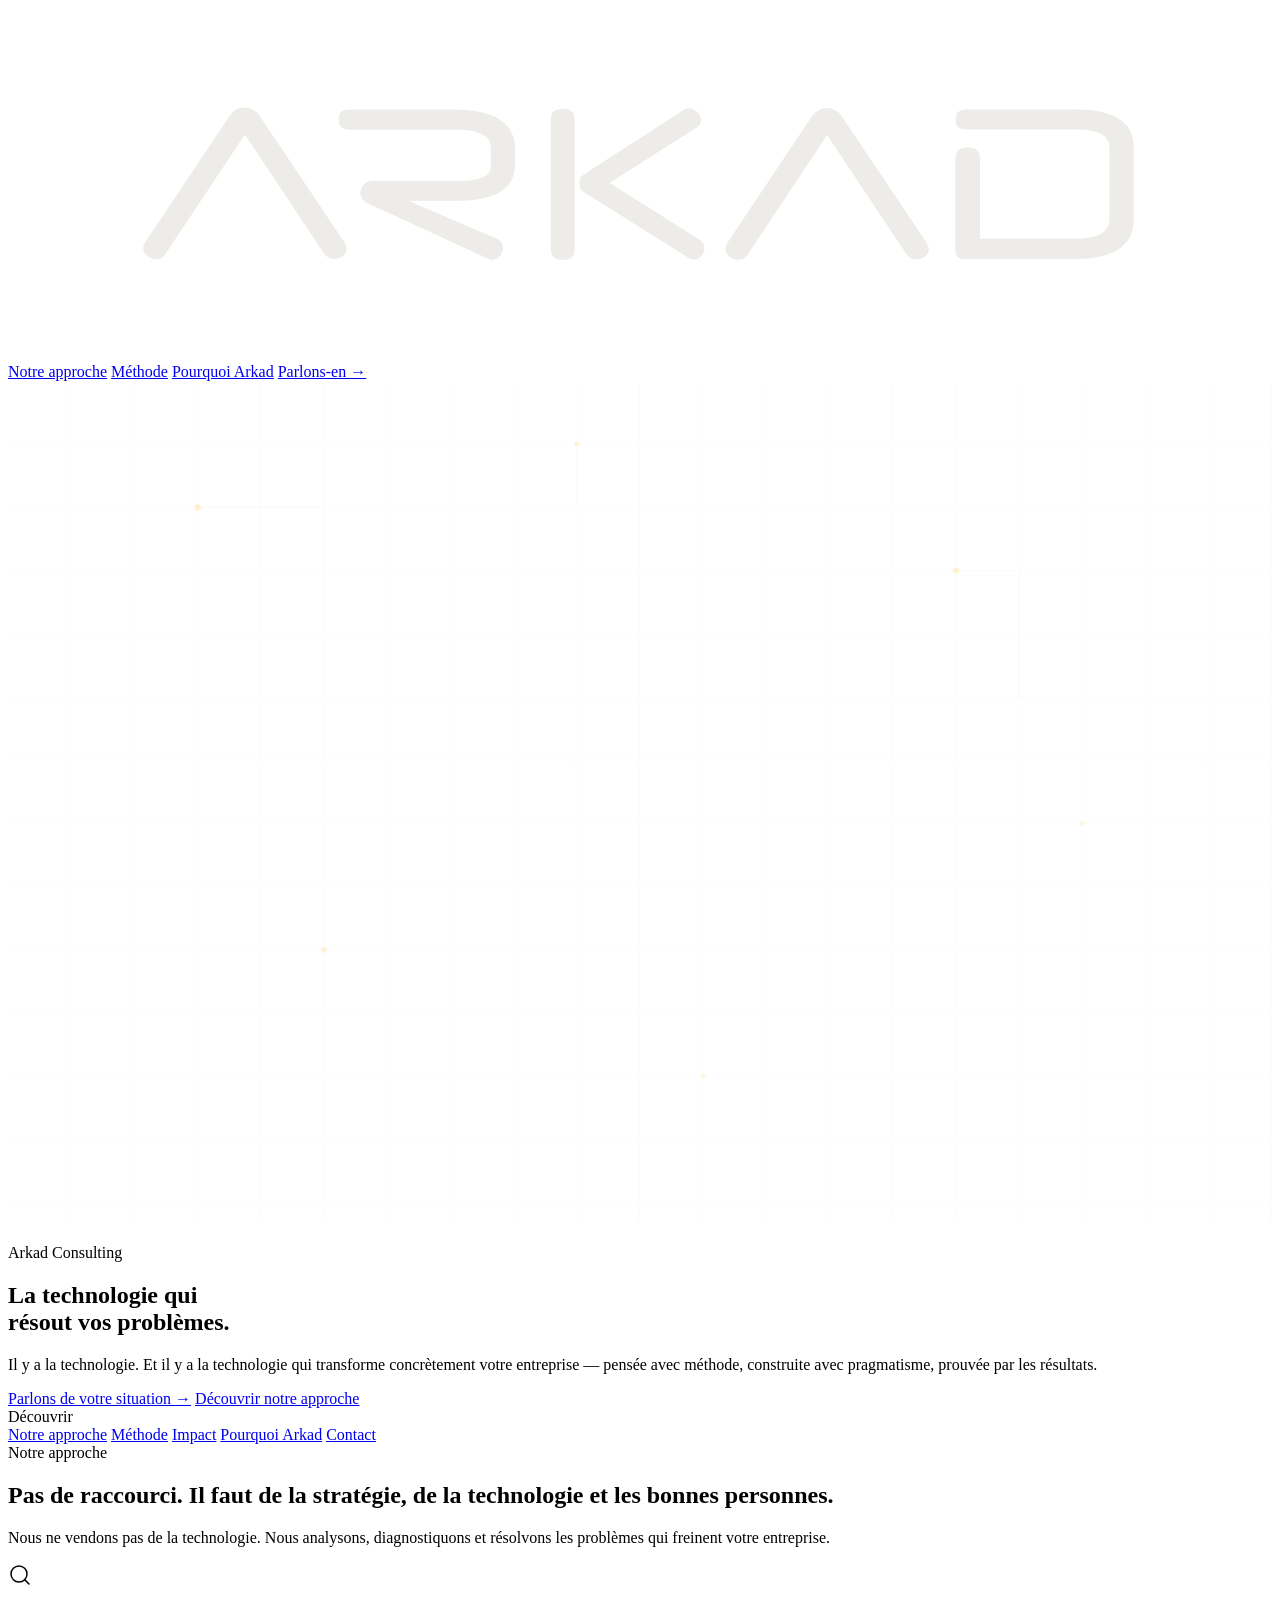
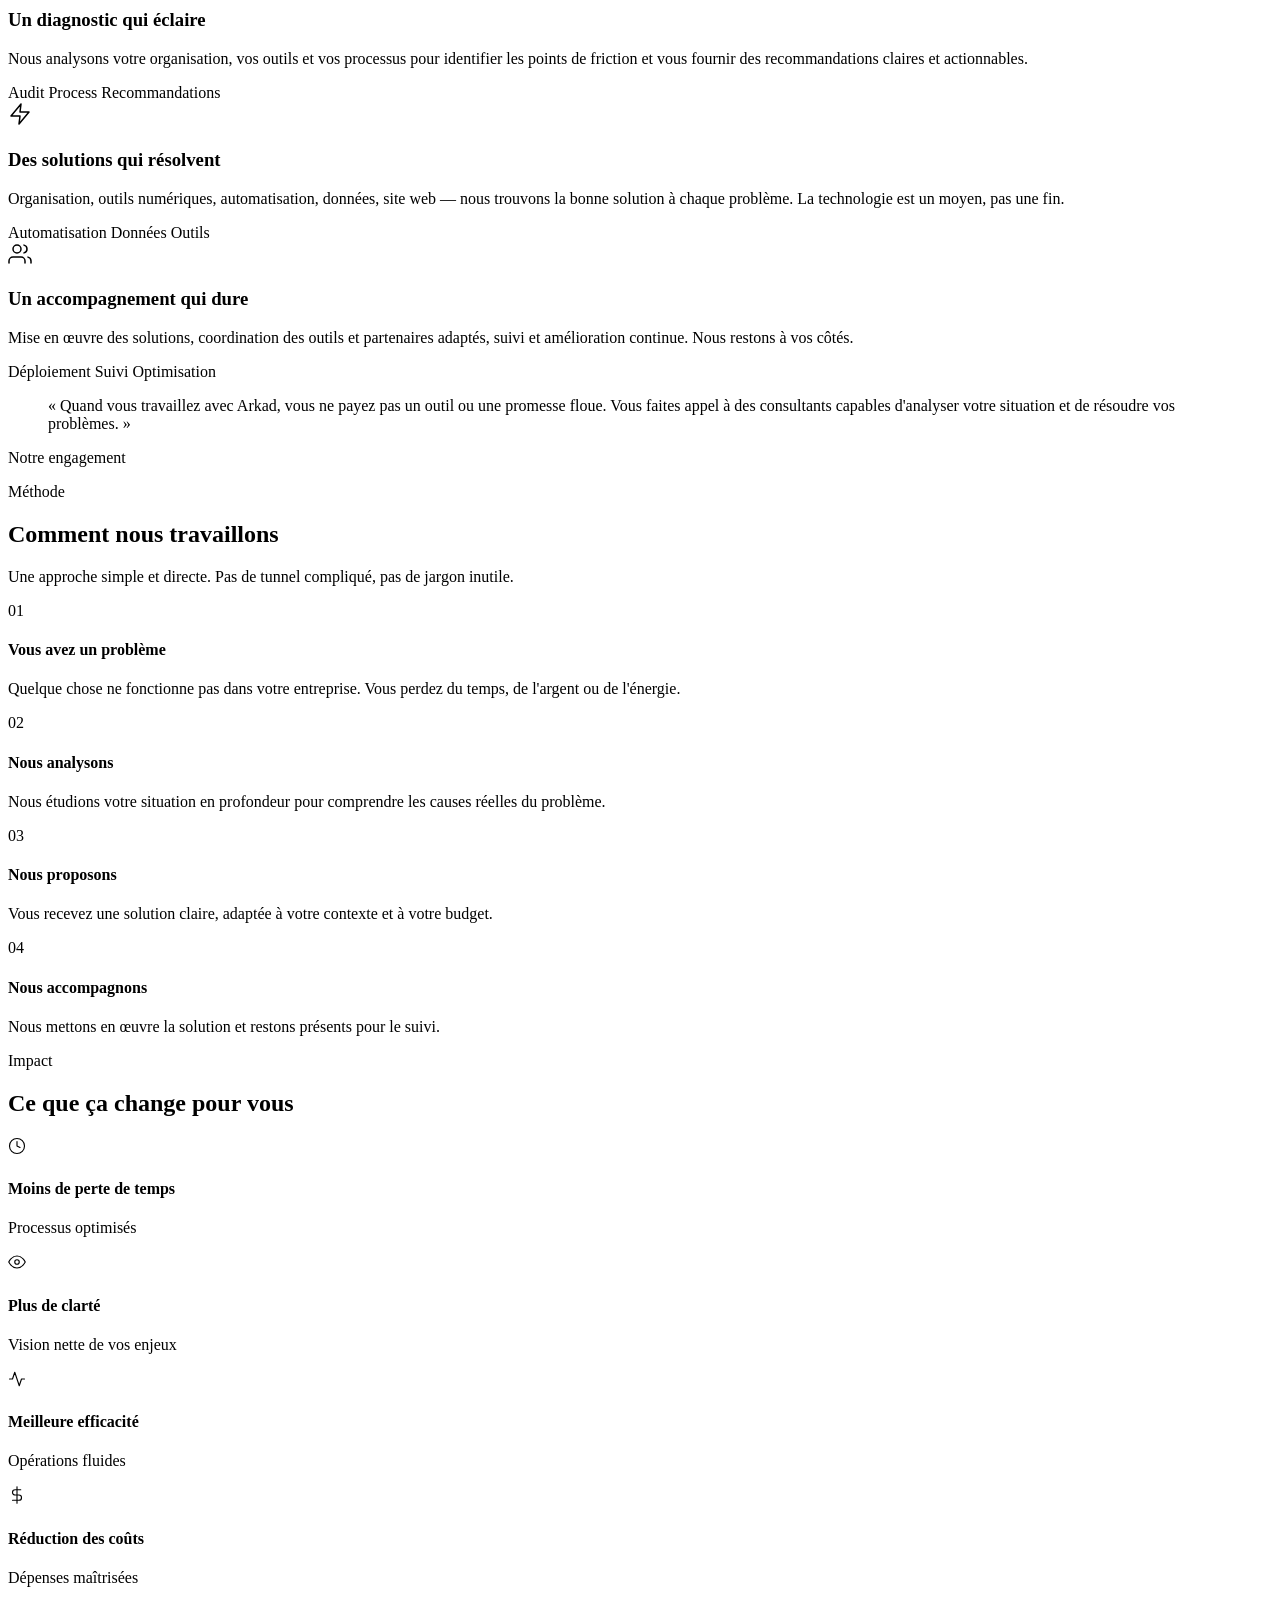
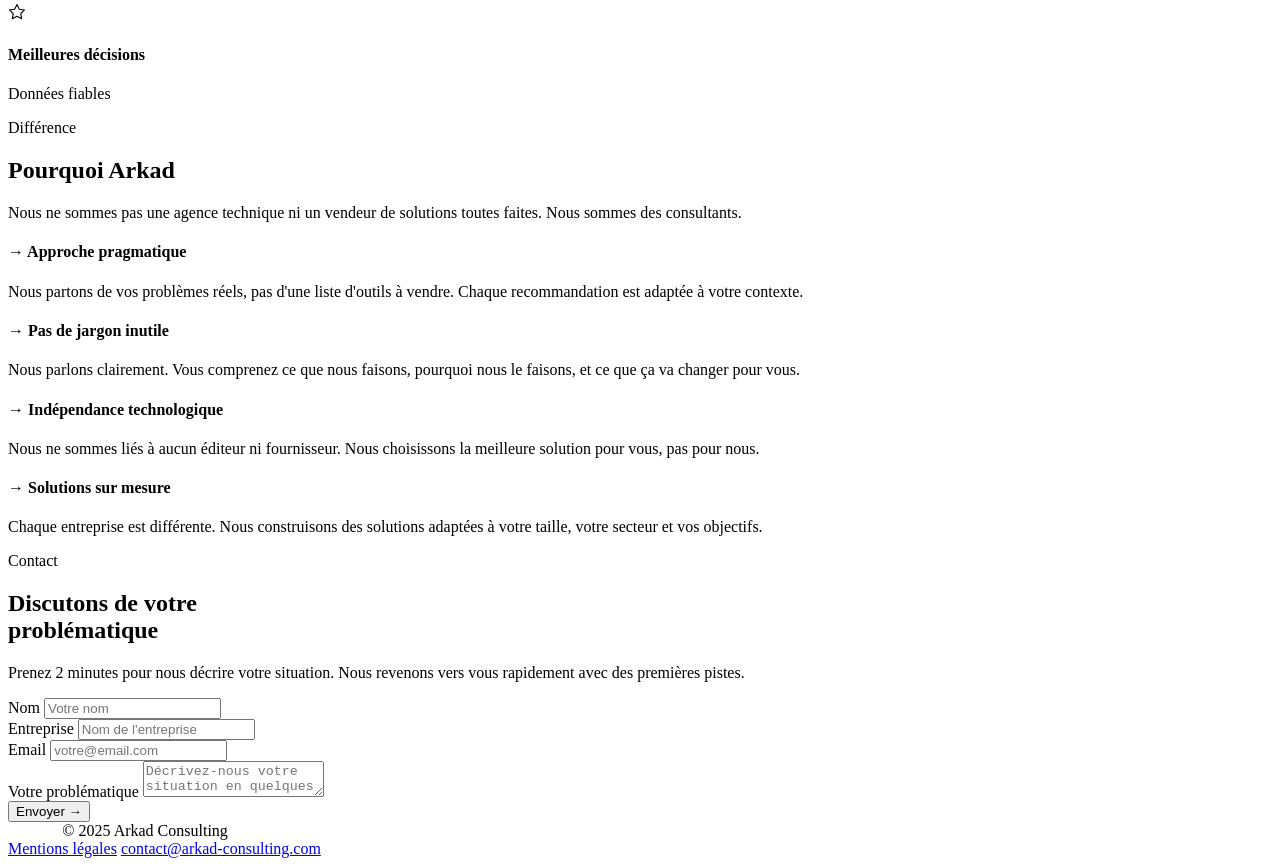
==== index.html @ 09101e09 "fix: ajouter les balises canonical sur les deux pages Co-Authored-By: Claude Opus 4.6 <noreply@anthr" ====
<!DOCTYPE html>
<html lang="fr">
<head>
  <meta charset="UTF-8">
  <meta name="viewport" content="width=device-width, initial-scale=1.0">
  <title>Arkad Consulting — Consulting Technologique</title>
  <meta name="description" content="Arkad Consulting aide les entreprises à résoudre leurs problèmes technologiques et organisationnels.">
  <link rel="canonical" href="https://arkad-consulting.com/">
  <link rel="preconnect" href="https://fonts.googleapis.com">
  <link href="https://fonts.googleapis.com/css2?family=Michroma&family=Roboto:ital,wght@0,300;0,400;0,500;0,700;1,300&display=swap" rel="stylesheet">
  <link rel="stylesheet" href="css/main.css">
</head>
<body>

<!-- ====== Nav ====== -->
<nav class="nav" aria-label="Navigation principale">
  <a href="#" class="nav__logo">
    <svg class="nav__logo-icon" viewBox="0 0 500 139" fill="none" xmlns="http://www.w3.org/2000/svg">
      <path d="M93.7,49.18l-31.92,47.97c-.38.64-.85,1.09-1.41,1.34-.55.26-1.2.38-1.92.38-1.07,0-2.07-.35-3.01-1.06-.94-.7-1.41-1.63-1.41-2.78,0-.3.04-.64.13-1.02s.28-.77.58-1.15l-.06.06,33.39-49.96c.68-1.02,1.5-1.8,2.46-2.33.96-.53,1.97-.8,3.04-.8.98,0,1.97.26,2.97.77s1.87,1.3,2.59,2.37l33.46,49.83h-.06c.6.85.89,1.62.89,2.3,0,1.11-.46,2-1.38,2.69-.92.68-1.91,1.02-2.97,1.02-.68,0-1.34-.15-1.98-.45-.64-.3-1.15-.77-1.54-1.41v.06l-31.85-47.85Z" fill="#eeece9" stroke="#eeece9" stroke-linecap="round" stroke-linejoin="round"/>
      <path d="M191.49,55.1c0-4.99-4.71-7.48-14.14-7.48h-42.47c-2.43,0-3.65-1.11-3.65-3.33,0-2.43,1.21-3.65,3.65-3.65h41.13c16.03,0,24.05,4.99,24.05,14.97v6.27c0,9.21-7.38,13.82-22.13,13.82h-22.13l37.61,16.12c.68.3,1.17.73,1.47,1.28.3.55.45,1.13.45,1.73,0,1.02-.35,1.99-1.06,2.91-.7.92-1.59,1.38-2.65,1.38-.47,0-.96-.13-1.47-.38l-48.04-22.13c-.73-.3-1.28-.77-1.66-1.41-.38-.64-.58-1.32-.58-2.05,0-1.07.4-2.05,1.22-2.94.81-.9,1.96-1.34,3.45-1.34h34.22c8.49,0,12.73-2.07,12.73-6.2v-7.55Z" fill="#eeece9" stroke="#eeece9" stroke-linecap="round" stroke-linejoin="round"/>
      <path d="M223.67,95.52c0,2.43-1.39,3.65-4.16,3.65s-4.29-1.21-4.29-3.65v-51.62c0-2.39,1.45-3.58,4.35-3.58,2.73,0,4.09,1.19,4.09,3.58v51.62ZM237.04,69.17l36.27,22.9c.6.34,1.01.79,1.25,1.34.23.55.37,1.09.42,1.6,0,.98-.36,1.89-1.09,2.72-.73.83-1.58,1.25-2.56,1.25-.68,0-1.28-.17-1.79-.51l-41.51-26.1c-1.02-.6-1.54-1.54-1.54-2.81,0-.72.11-1.36.32-1.92.21-.55.62-1,1.21-1.34l39.4-25.46c.6-.43,1.24-.64,1.92-.64.55,0,1.1.13,1.63.38s1,.59,1.41.99c.4.41.72.85.96,1.34.23.49.35.99.35,1.5,0,1.02-.57,1.88-1.73,2.56l-34.92,22.2Z" fill="#eeece9" stroke="#eeece9" stroke-linecap="round" stroke-linejoin="round"/>
      <path d="M324.03,49.4l-31.92,47.97c-.38.64-.85,1.09-1.41,1.34-.56.26-1.2.38-1.92.38-1.07,0-2.07-.35-3.01-1.06-.94-.7-1.41-1.63-1.41-2.78,0-.3.04-.64.13-1.02.08-.38.28-.77.58-1.15l-.06.06,33.39-49.96c.68-1.02,1.5-1.8,2.46-2.33.96-.53,1.97-.8,3.04-.8.98,0,1.97.26,2.97.77,1,.51,1.86,1.3,2.59,2.37l33.45,49.83h-.06c.6.85.89,1.62.89,2.3,0,1.11-.46,2-1.38,2.69-.92.68-1.91,1.02-2.97,1.02-.68,0-1.34-.15-1.98-.45-.64-.3-1.15-.77-1.54-1.41v.06l-31.86-47.85Z" fill="#eeece9" stroke="#eeece9" stroke-linecap="round" stroke-linejoin="round"/>
      <path d="M436.22,55.03c0-4.95-4.67-7.42-14.01-7.42h-43.37c-2.39,0-3.58-1.11-3.58-3.33,0-2.43,1.19-3.65,3.58-3.65h43.56c14.92,0,22.39,4.8,22.39,14.39v28.46c0,10.19-7.53,15.29-22.58,15.29h-44.13c-1.88,0-2.81-.98-2.81-2.94v-36.14c0-2.64,1.45-3.97,4.35-3.97s4.41,1.32,4.41,3.97v32.11h37.99c9.47,0,14.2-2.77,14.2-8.32v-28.46Z" fill="#eeece9" stroke="#eeece9" stroke-linecap="round" stroke-linejoin="round"/>
    </svg>
  </a>
  <div class="nav__links">
    <a href="#approche" class="nav__link">Notre approche</a>
    <a href="#methode" class="nav__link">Méthode</a>
    <a href="#pourquoi" class="nav__link">Pourquoi Arkad</a>
    <a href="#contact" class="btn btn--primary">Parlons-en <span class="btn__arrow">→</span></a>
  </div>
</nav>

<main>

  <!-- ====== Hero ====== -->
  <section class="hero">
    <div class="hero__grid">
      <svg viewBox="0 0 1200 800" fill="none" xmlns="http://www.w3.org/2000/svg">
        <defs><pattern id="grid" width="60" height="60" patternUnits="userSpaceOnUse"><path d="M60 0V60H0" stroke="#eeece9" stroke-width=".3"/></pattern></defs>
        <rect width="1200" height="800" fill="url(#grid)"/>
        <circle cx="180" cy="120" r="3" fill="#ffce5c" opacity=".3"/>
        <circle cx="540" cy="60" r="2.5" fill="#ffce5c" opacity=".2"/>
        <circle cx="900" cy="180" r="3" fill="#ffce5c" opacity=".25"/>
        <circle cx="1020" cy="420" r="2.5" fill="#ffce5c" opacity=".15"/>
        <circle cx="300" cy="540" r="3" fill="#ffce5c" opacity=".2"/>
        <circle cx="660" cy="660" r="2.5" fill="#ffce5c" opacity=".15"/>
        <path d="M180 120H300V180" stroke="#ffce5c" stroke-width=".5" opacity=".15"/>
        <path d="M540 60V120H660" stroke="#ffce5c" stroke-width=".5" opacity=".1"/>
        <path d="M900 180H960V300" stroke="#ffce5c" stroke-width=".5" opacity=".12"/>
      </svg>
    </div>

    <div class="hero__inner">
      <p class="hero__eyebrow">Arkad Consulting</p>
      <h1 class="hero__title">La technologie qui<br><span class="hero__title-accent">résout vos problèmes.</span></h1>
      <p class="hero__subtitle">
        Il y a la technologie. Et il y a la technologie qui transforme concrètement votre entreprise — pensée avec méthode, construite avec pragmatisme, prouvée par les résultats.
      </p>
      <div class="hero__actions">
        <a href="#contact" class="btn btn--primary">Parlons de votre situation <span class="btn__arrow">→</span></a>
        <a href="#approche" class="btn btn--ghost">Découvrir notre approche</a>
      </div>
    </div>

    <div class="hero__scroll">
      <span class="hero__scroll-text">Découvrir</span>
      <div class="hero__scroll-line"></div>
    </div>
  </section>

  <!-- ====== Page Nav ====== -->
  <nav class="page-nav" aria-label="Navigation de page">
    <div class="page-nav__inner">
      <a href="#approche" class="page-nav__link page-nav__link--active">Notre approche</a>
      <a href="#methode" class="page-nav__link">Méthode</a>
      <a href="#impact" class="page-nav__link">Impact</a>
      <a href="#pourquoi" class="page-nav__link">Pourquoi Arkad</a>
      <a href="#contact" class="page-nav__link">Contact</a>
    </div>
  </nav>

  <!-- ====== Approach ====== -->
  <section class="section" id="approche">
    <div class="container">
      <div class="section__eyebrow reveal">Notre approche</div>
      <h2 class="section__title reveal">Pas de raccourci. Il faut de la stratégie, de la technologie et les bonnes personnes.</h2>
      <p class="section__desc reveal">
        Nous ne vendons pas de la technologie. Nous analysons, diagnostiquons et résolvons les problèmes qui freinent votre entreprise.
      </p>
      <div class="approach__grid reveal">
        <article class="approach__card">
          <div class="approach__icon">
            <svg width="24" height="24" viewBox="0 0 24 24" fill="none" stroke="currentColor" stroke-width="1.5" stroke-linecap="round" stroke-linejoin="round"><circle cx="11" cy="11" r="8"/><path d="M21 21l-4.35-4.35"/></svg>
          </div>
          <h3>Un diagnostic qui éclaire</h3>
          <p>Nous analysons votre organisation, vos outils et vos processus pour identifier les points de friction et vous fournir des recommandations claires et actionnables.</p>
          <div class="approach__tags">
            <span class="approach__tag">Audit</span>
            <span class="approach__tag">Process</span>
            <span class="approach__tag">Recommandations</span>
          </div>
        </article>
        <article class="approach__card">
          <div class="approach__icon">
            <svg width="24" height="24" viewBox="0 0 24 24" fill="none" stroke="currentColor" stroke-width="1.5" stroke-linecap="round" stroke-linejoin="round"><polygon points="13 2 3 14 12 14 11 22 21 10 12 10 13 2"/></svg>
          </div>
          <h3>Des solutions qui résolvent</h3>
          <p>Organisation, outils numériques, automatisation, données, site web — nous trouvons la bonne solution à chaque problème. La technologie est un moyen, pas une fin.</p>
          <div class="approach__tags">
            <span class="approach__tag">Automatisation</span>
            <span class="approach__tag">Données</span>
            <span class="approach__tag">Outils</span>
          </div>
        </article>
        <article class="approach__card">
          <div class="approach__icon">
            <svg width="24" height="24" viewBox="0 0 24 24" fill="none" stroke="currentColor" stroke-width="1.5" stroke-linecap="round" stroke-linejoin="round"><path d="M17 21v-2a4 4 0 0 0-4-4H5a4 4 0 0 0-4 4v2"/><circle cx="9" cy="7" r="4"/><path d="M23 21v-2a4 4 0 0 0-3-3.87"/><path d="M16 3.13a4 4 0 0 1 0 7.75"/></svg>
          </div>
          <h3>Un accompagnement qui dure</h3>
          <p>Mise en œuvre des solutions, coordination des outils et partenaires adaptés, suivi et amélioration continue. Nous restons à vos côtés.</p>
          <div class="approach__tags">
            <span class="approach__tag">Déploiement</span>
            <span class="approach__tag">Suivi</span>
            <span class="approach__tag">Optimisation</span>
          </div>
        </article>
      </div>
    </div>
  </section>

  <!-- ====== Quote ====== -->
  <section class="quote">
    <blockquote class="reveal">
      « Quand vous travaillez avec Arkad, vous ne payez pas un outil ou une promesse floue. Vous faites appel à des consultants capables d'analyser votre situation et de résoudre vos problèmes. »
    </blockquote>
    <div class="quote__dash"></div>
    <p class="quote__attr reveal">Notre engagement</p>
  </section>

  <!-- ====== Process ====== -->
  <section class="section process" id="methode">
    <div class="container">
      <div class="section__eyebrow reveal">Méthode</div>
      <h2 class="section__title reveal">Comment nous travaillons</h2>
      <p class="section__desc reveal">
        Une approche simple et directe. Pas de tunnel compliqué, pas de jargon inutile.
      </p>
      <div class="process__grid reveal">
        <div class="process__step">
          <div class="process__num">01</div>
          <h4>Vous avez un problème</h4>
          <p>Quelque chose ne fonctionne pas dans votre entreprise. Vous perdez du temps, de l'argent ou de l'énergie.</p>
        </div>
        <div class="process__step">
          <div class="process__num">02</div>
          <h4>Nous analysons</h4>
          <p>Nous étudions votre situation en profondeur pour comprendre les causes réelles du problème.</p>
        </div>
        <div class="process__step">
          <div class="process__num">03</div>
          <h4>Nous proposons</h4>
          <p>Vous recevez une solution claire, adaptée à votre contexte et à votre budget.</p>
        </div>
        <div class="process__step">
          <div class="process__num">04</div>
          <h4>Nous accompagnons</h4>
          <p>Nous mettons en œuvre la solution et restons présents pour le suivi.</p>
        </div>
      </div>
    </div>
  </section>

  <!-- ====== Impact ====== -->
  <section class="impact" id="impact">
    <div class="container">
      <div class="impact__header">
        <div class="section__eyebrow reveal">Impact</div>
        <h2 class="section__title reveal">Ce que ça change pour vous</h2>
      </div>
      <div class="impact__grid reveal">
        <div class="impact__item">
          <div class="impact__icon">
            <svg width="18" height="18" viewBox="0 0 24 24" fill="none" stroke="currentColor" stroke-width="1.5" stroke-linecap="round" stroke-linejoin="round"><circle cx="12" cy="12" r="10"/><polyline points="12 6 12 12 16 14"/></svg>
          </div>
          <h4>Moins de perte de temps</h4>
          <p>Processus optimisés</p>
        </div>
        <div class="impact__item">
          <div class="impact__icon">
            <svg width="18" height="18" viewBox="0 0 24 24" fill="none" stroke="currentColor" stroke-width="1.5" stroke-linecap="round" stroke-linejoin="round"><path d="M1 12s4-8 11-8 11 8 11 8-4 8-11 8-11-8-11-8z"/><circle cx="12" cy="12" r="3"/></svg>
          </div>
          <h4>Plus de clarté</h4>
          <p>Vision nette de vos enjeux</p>
        </div>
        <div class="impact__item">
          <div class="impact__icon">
            <svg width="18" height="18" viewBox="0 0 24 24" fill="none" stroke="currentColor" stroke-width="1.5" stroke-linecap="round" stroke-linejoin="round"><polyline points="22 12 18 12 15 21 9 3 6 12 2 12"/></svg>
          </div>
          <h4>Meilleure efficacité</h4>
          <p>Opérations fluides</p>
        </div>
        <div class="impact__item">
          <div class="impact__icon">
            <svg width="18" height="18" viewBox="0 0 24 24" fill="none" stroke="currentColor" stroke-width="1.5" stroke-linecap="round" stroke-linejoin="round"><line x1="12" y1="1" x2="12" y2="23"/><path d="M17 5H9.5a3.5 3.5 0 0 0 0 7h5a3.5 3.5 0 0 1 0 7H6"/></svg>
          </div>
          <h4>Réduction des coûts</h4>
          <p>Dépenses maîtrisées</p>
        </div>
        <div class="impact__item">
          <div class="impact__icon">
            <svg width="18" height="18" viewBox="0 0 24 24" fill="none" stroke="currentColor" stroke-width="1.5" stroke-linecap="round" stroke-linejoin="round"><polygon points="12 2 15.09 8.26 22 9.27 17 14.14 18.18 21.02 12 17.77 5.82 21.02 7 14.14 2 9.27 8.91 8.26 12 2"/></svg>
          </div>
          <h4>Meilleures décisions</h4>
          <p>Données fiables</p>
        </div>
      </div>
    </div>
  </section>

  <!-- ====== Why Arkad ====== -->
  <section class="section" id="pourquoi">
    <div class="container">
      <div class="section__eyebrow reveal">Différence</div>
      <h2 class="section__title reveal">Pourquoi Arkad</h2>
      <p class="section__desc reveal">
        Nous ne sommes pas une agence technique ni un vendeur de solutions toutes faites. Nous sommes des consultants.
      </p>
      <div class="why__grid reveal">
        <div class="why__item">
          <h4><span class="why__arrow">→</span> Approche pragmatique</h4>
          <p>Nous partons de vos problèmes réels, pas d'une liste d'outils à vendre. Chaque recommandation est adaptée à votre contexte.</p>
        </div>
        <div class="why__item">
          <h4><span class="why__arrow">→</span> Pas de jargon inutile</h4>
          <p>Nous parlons clairement. Vous comprenez ce que nous faisons, pourquoi nous le faisons, et ce que ça va changer pour vous.</p>
        </div>
        <div class="why__item">
          <h4><span class="why__arrow">→</span> Indépendance technologique</h4>
          <p>Nous ne sommes liés à aucun éditeur ni fournisseur. Nous choisissons la meilleure solution pour vous, pas pour nous.</p>
        </div>
        <div class="why__item">
          <h4><span class="why__arrow">→</span> Solutions sur mesure</h4>
          <p>Chaque entreprise est différente. Nous construisons des solutions adaptées à votre taille, votre secteur et vos objectifs.</p>
        </div>
      </div>
    </div>
  </section>

  <!-- ====== CTA / Contact ====== -->
  <section class="cta" id="contact">
    <div class="container">
      <div class="section__eyebrow reveal">Contact</div>
      <h2 class="section__title reveal">Discutons de votre<br>problématique</h2>
      <p class="section__desc reveal">
        Prenez 2 minutes pour nous décrire votre situation. Nous revenons vers vous rapidement avec des premières pistes.
      </p>
      <form class="form reveal">
        <div class="form__row">
          <div class="form__group">
            <label class="form__label" for="name">Nom</label>
            <input class="form__input" type="text" id="name" placeholder="Votre nom" required>
          </div>
          <div class="form__group">
            <label class="form__label" for="company">Entreprise</label>
            <input class="form__input" type="text" id="company" placeholder="Nom de l'entreprise">
          </div>
        </div>
        <div class="form__group">
          <label class="form__label" for="email">Email</label>
          <input class="form__input" type="email" id="email" placeholder="votre@email.com" required>
        </div>
        <div class="form__group">
          <label class="form__label" for="message">Votre problématique</label>
          <textarea class="form__textarea" id="message" placeholder="Décrivez-nous votre situation en quelques lignes..."></textarea>
        </div>
        <div class="form__submit">
          <button type="submit" class="btn btn--primary">Envoyer <span class="btn__arrow">→</span></button>
        </div>
      </form>
    </div>
  </section>

</main>

<!-- ====== Footer ====== -->
<footer class="footer">
  <div class="footer__inner">
    <div class="footer__brand">
      <svg height="14" viewBox="0 0 500 139" fill="none" xmlns="http://www.w3.org/2000/svg">
        <path d="M93.7,49.18l-31.92,47.97c-.38.64-.85,1.09-1.41,1.34-.55.26-1.2.38-1.92.38-1.07,0-2.07-.35-3.01-1.06-.94-.7-1.41-1.63-1.41-2.78,0-.3.04-.64.13-1.02s.28-.77.58-1.15l-.06.06,33.39-49.96c.68-1.02,1.5-1.8,2.46-2.33.96-.53,1.97-.8,3.04-.8.98,0,1.97.26,2.97.77s1.87,1.3,2.59,2.37l33.46,49.83h-.06c.6.85.89,1.62.89,2.3,0,1.11-.46,2-1.38,2.69-.92.68-1.91,1.02-2.97,1.02-.68,0-1.34-.15-1.98-.45-.64-.3-1.15-.77-1.54-1.41v.06l-31.85-47.85Z" fill="rgba(238,236,233,0.2)" stroke="none"/><path d="M191.49,55.1c0-4.99-4.71-7.48-14.14-7.48h-42.47c-2.43,0-3.65-1.11-3.65-3.33,0-2.43,1.21-3.65,3.65-3.65h41.13c16.03,0,24.05,4.99,24.05,14.97v6.27c0,9.21-7.38,13.82-22.13,13.82h-22.13l37.61,16.12c.68.3,1.17.73,1.47,1.28.3.55.45,1.13.45,1.73,0,1.02-.35,1.99-1.06,2.91-.7.92-1.59,1.38-2.65,1.38-.47,0-.96-.13-1.47-.38l-48.04-22.13c-.73-.3-1.28-.77-1.66-1.41-.38-.64-.58-1.32-.58-2.05,0-1.07.4-2.05,1.22-2.94.81-.9,1.96-1.34,3.45-1.34h34.22c8.49,0,12.73-2.07,12.73-6.2v-7.55Z" fill="rgba(238,236,233,0.2)" stroke="none"/><path d="M223.67,95.52c0,2.43-1.39,3.65-4.16,3.65s-4.29-1.21-4.29-3.65v-51.62c0-2.39,1.45-3.58,4.35-3.58,2.73,0,4.09,1.19,4.09,3.58v51.62ZM237.04,69.17l36.27,22.9c.6.34,1.01.79,1.25,1.34.23.55.37,1.09.42,1.6,0,.98-.36,1.89-1.09,2.72-.73.83-1.58,1.25-2.56,1.25-.68,0-1.28-.17-1.79-.51l-41.51-26.1c-1.02-.6-1.54-1.54-1.54-2.81,0-.72.11-1.36.32-1.92.21-.55.62-1,1.21-1.34l39.4-25.46c.6-.43,1.24-.64,1.92-.64.55,0,1.1.13,1.63.38s1,.59,1.41.99c.4.41.72.85.96,1.34.23.49.35.99.35,1.5,0,1.02-.57,1.88-1.73,2.56l-34.92,22.2Z" fill="rgba(238,236,233,0.2)" stroke="none"/><path d="M324.03,49.4l-31.92,47.97c-.38.64-.85,1.09-1.41,1.34-.56.26-1.2.38-1.92.38-1.07,0-2.07-.35-3.01-1.06-.94-.7-1.41-1.63-1.41-2.78,0-.3.04-.64.13-1.02.08-.38.28-.77.58-1.15l-.06.06,33.39-49.96c.68-1.02,1.5-1.8,2.46-2.33.96-.53,1.97-.8,3.04-.8.98,0,1.97.26,2.97.77,1,.51,1.86,1.3,2.59,2.37l33.45,49.83h-.06c.6.85.89,1.62.89,2.3,0,1.11-.46,2-1.38,2.69-.92.68-1.91,1.02-2.97,1.02-.68,0-1.34-.15-1.98-.45-.64-.3-1.15-.77-1.54-1.41v.06l-31.86-47.85Z" fill="rgba(238,236,233,0.2)" stroke="none"/><path d="M436.22,55.03c0-4.95-4.67-7.42-14.01-7.42h-43.37c-2.39,0-3.58-1.11-3.58-3.33,0-2.43,1.19-3.65,3.58-3.65h43.56c14.92,0,22.39,4.8,22.39,14.39v28.46c0,10.19-7.53,15.29-22.58,15.29h-44.13c-1.88,0-2.81-.98-2.81-2.94v-36.14c0-2.64,1.45-3.97,4.35-3.97s4.41,1.32,4.41,3.97v32.11h37.99c9.47,0,14.2-2.77,14.2-8.32v-28.46Z" fill="rgba(238,236,233,0.2)" stroke="none"/>
      </svg>
      <span>© 2025 Arkad Consulting</span>
    </div>
    <div class="footer__links">
      <a href="mentions-legales.html" class="footer__link">Mentions légales</a>
      <a href="mailto:contact@arkad-consulting.com" class="footer__link">contact@arkad-consulting.com</a>
    </div>
  </div>
</footer>

<script src="js/main.js"></script>

</body>
</html>
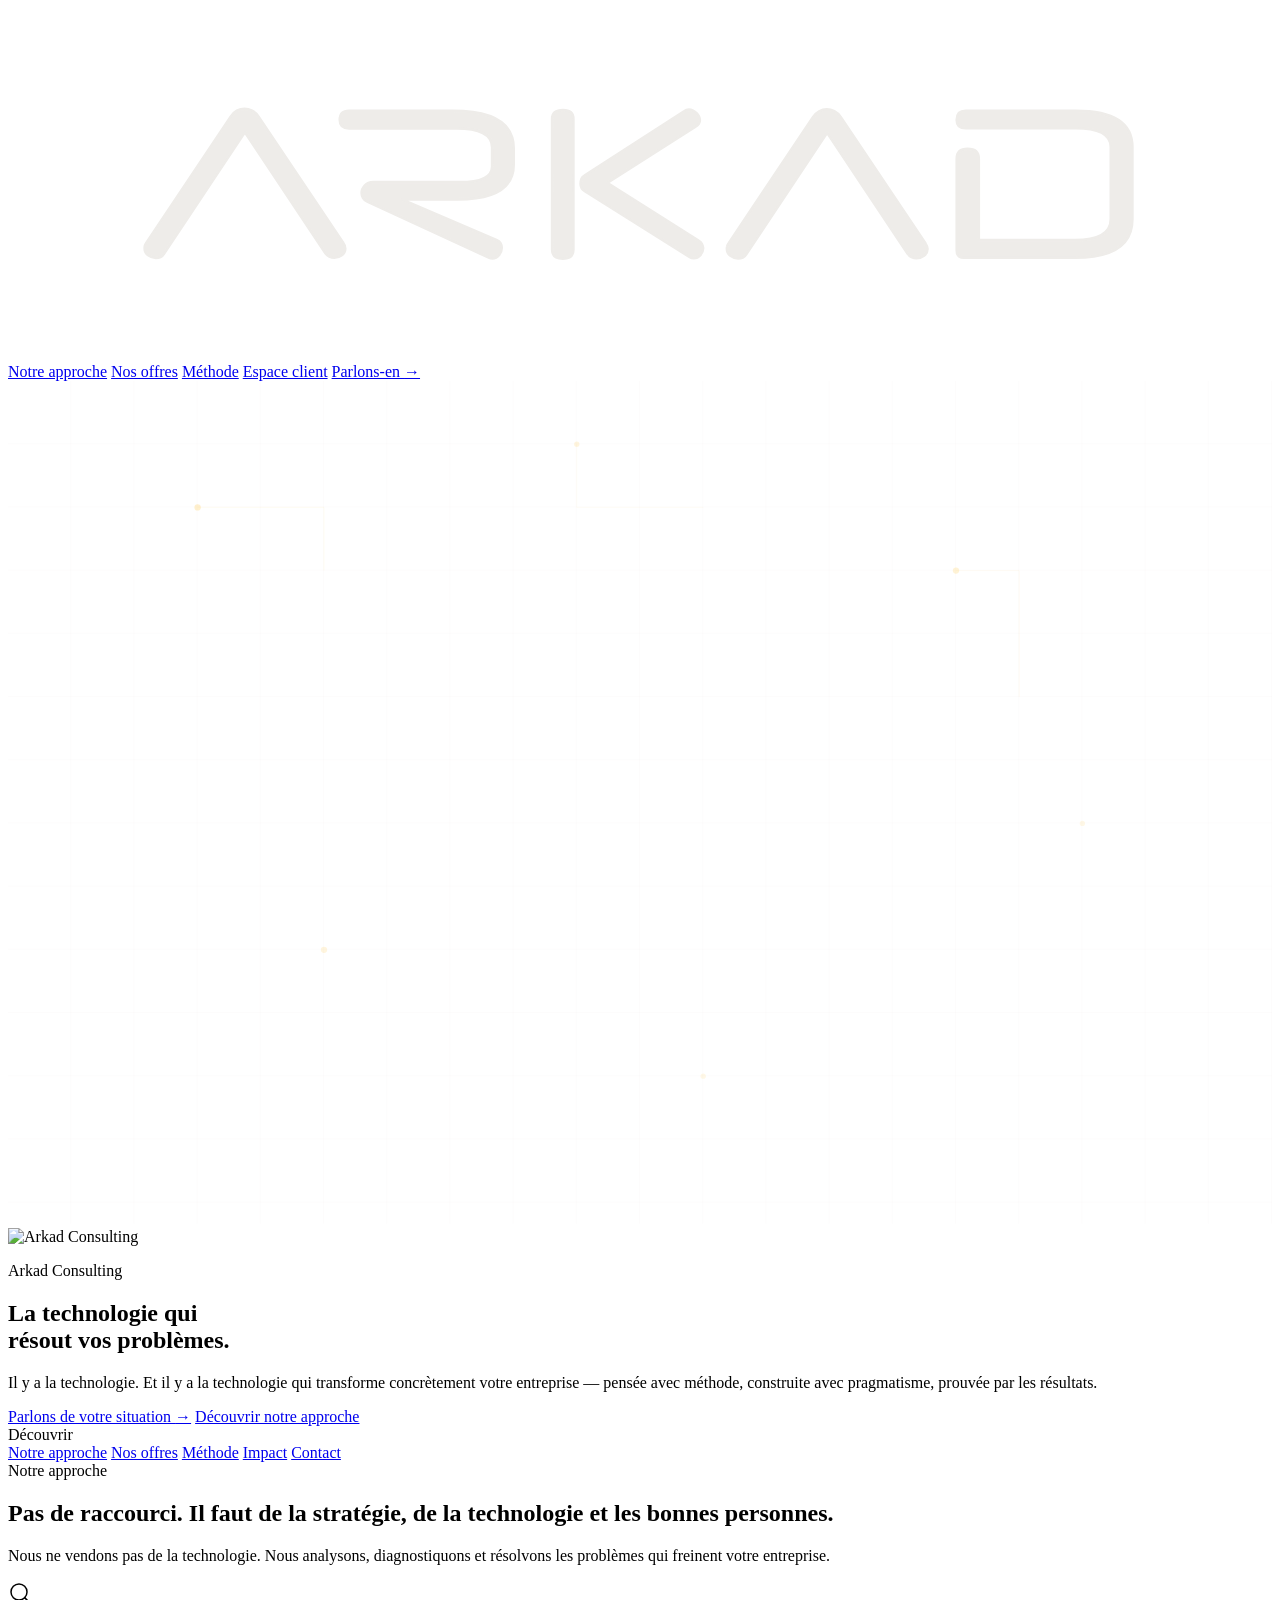
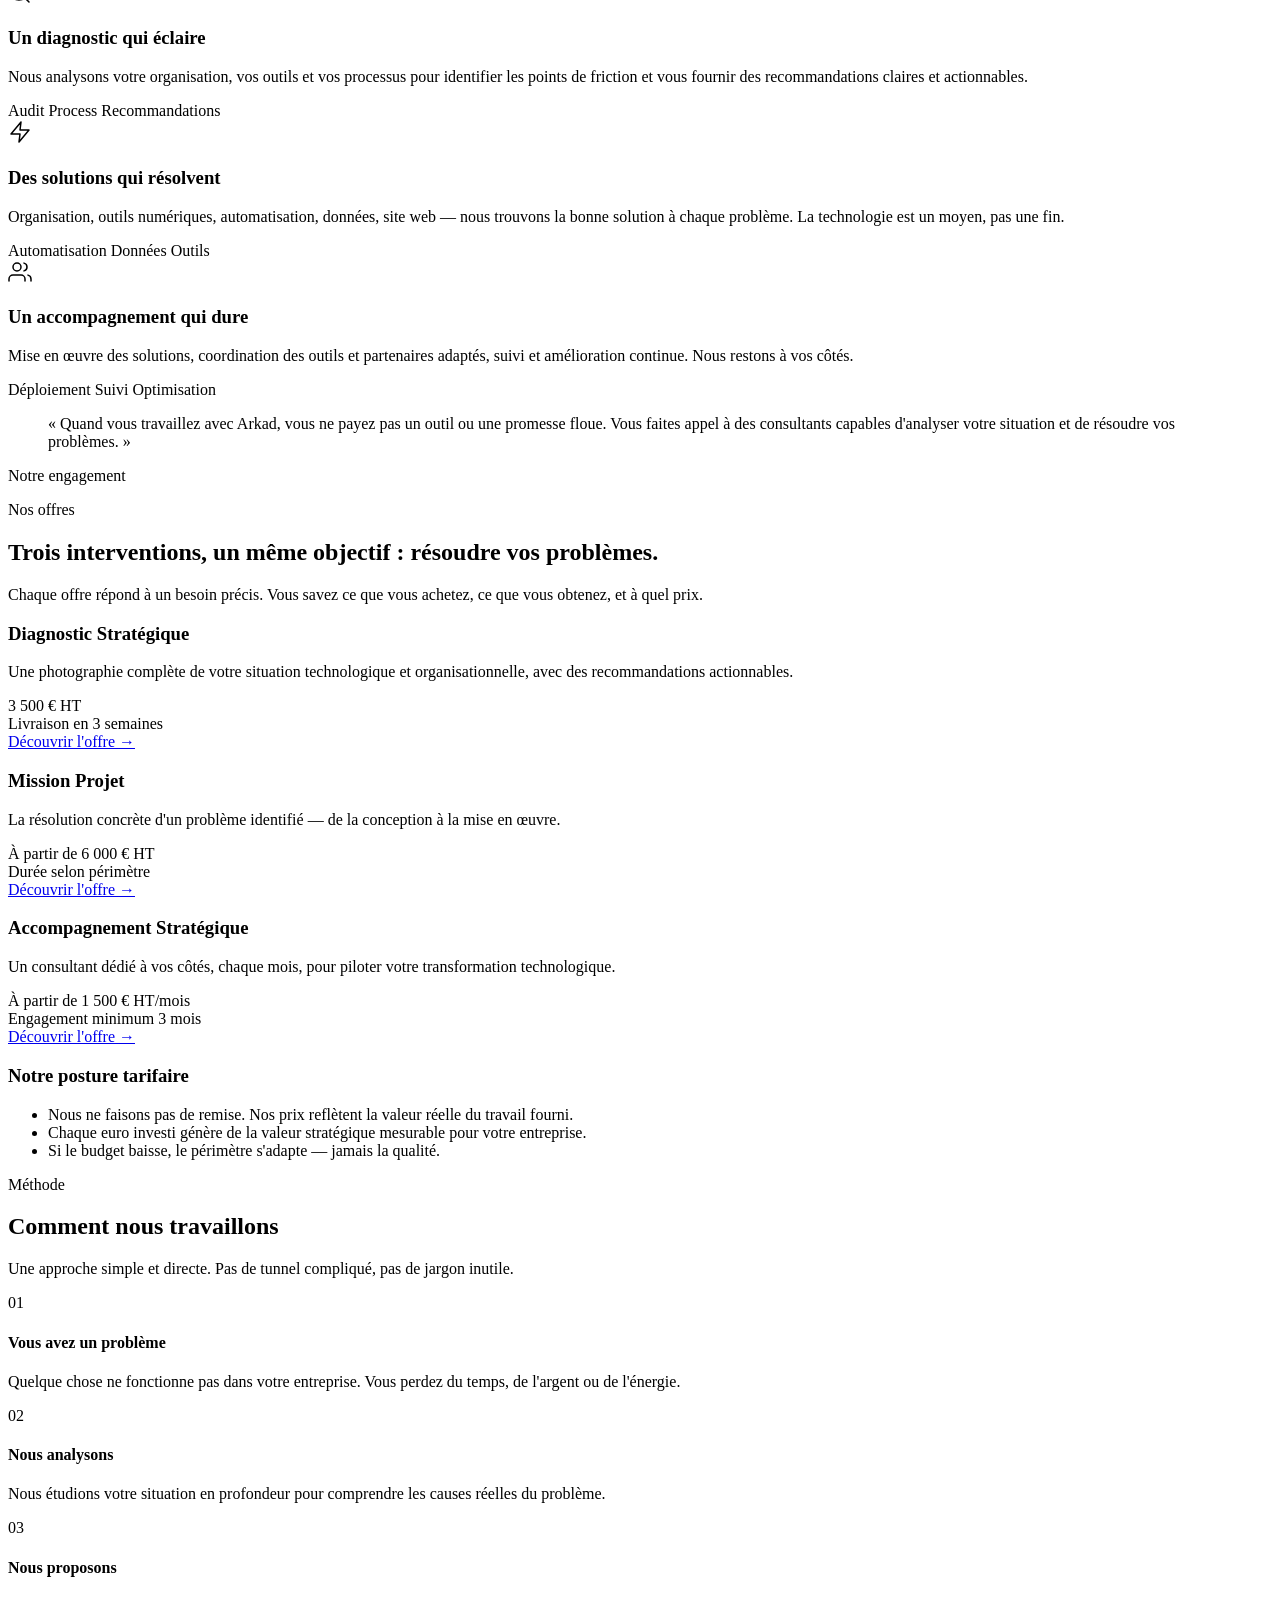
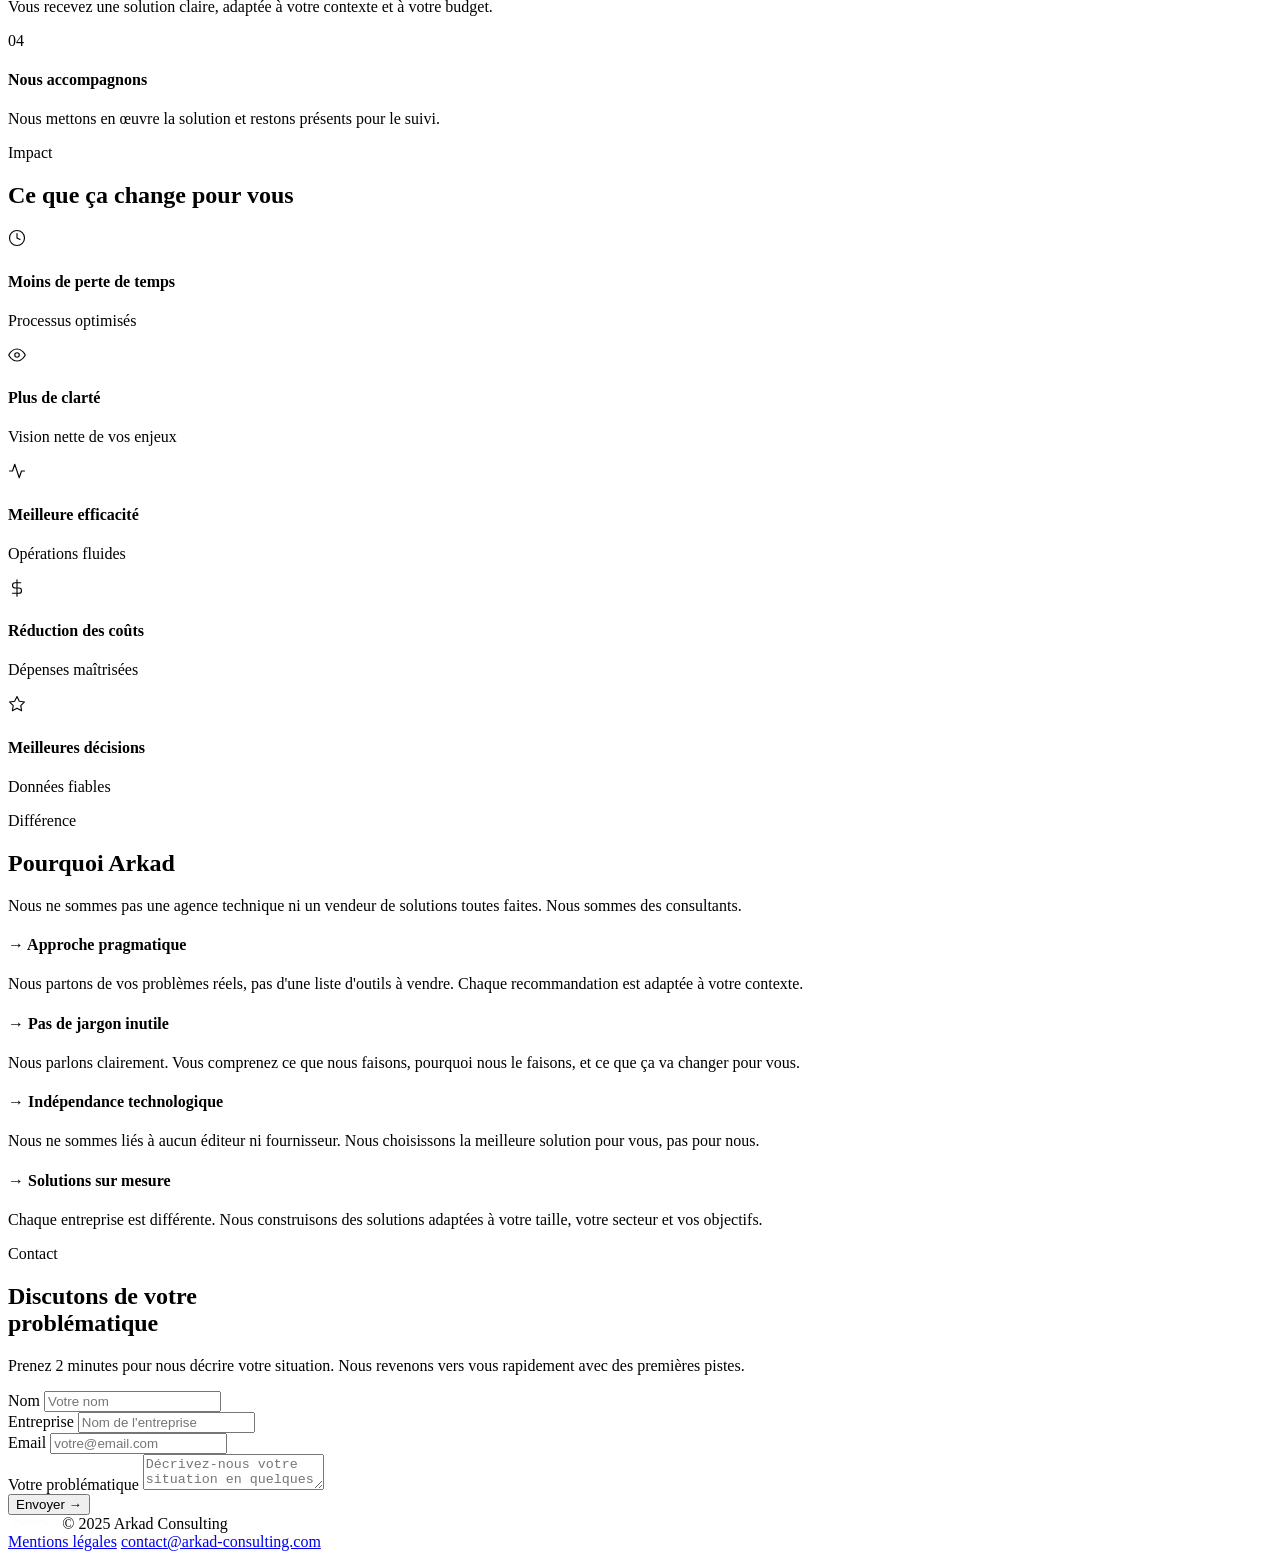
==== commit 94491a3e: "add: pages offres, portail client et mise à jour navigation/sitemap Co-Authored-By: Claude Opus 4.6 " ====
--- a/index.html
+++ b/index.html
@@ -6,7 +6,28 @@
   <title>Arkad Consulting — Consulting Technologique</title>
   <meta name="description" content="Arkad Consulting aide les entreprises à résoudre leurs problèmes technologiques et organisationnels.">
   <link rel="canonical" href="https://arkad-consulting.com/">
+  <!-- Open Graph -->
+  <meta property="og:type" content="website">
+  <meta property="og:url" content="https://arkad-consulting.com/">
+  <meta property="og:title" content="Arkad Consulting — Consulting Technologique">
+  <meta property="og:description" content="Arkad Consulting aide les entreprises à résoudre leurs problèmes technologiques et organisationnels.">
+  <meta property="og:image" content="https://arkad-consulting.com/assets/og-image.png">
+  <meta property="og:image:width" content="1200">
+  <meta property="og:image:height" content="630">
+  <meta property="og:locale" content="fr_FR">
+  <!-- Twitter Card -->
+  <meta name="twitter:card" content="summary_large_image">
+  <meta name="twitter:title" content="Arkad Consulting — Consulting Technologique">
+  <meta name="twitter:description" content="Arkad Consulting aide les entreprises à résoudre leurs problèmes technologiques et organisationnels.">
+  <meta name="twitter:image" content="https://arkad-consulting.com/assets/og-image.png">
+  <!-- Favicon -->
+  <link rel="icon" type="image/png" sizes="32x32" href="assets/favicon-32.png">
+  <link rel="icon" type="image/png" sizes="192x192" href="assets/favicon-192.png">
+  <link rel="apple-touch-icon" href="assets/apple-touch-icon.png">
+  <meta name="theme-color" content="#0f1112">
+  <!-- Fonts -->
   <link rel="preconnect" href="https://fonts.googleapis.com">
+  <link rel="preconnect" href="https://fonts.gstatic.com" crossorigin>
   <link href="https://fonts.googleapis.com/css2?family=Michroma&family=Roboto:ital,wght@0,300;0,400;0,500;0,700;1,300&display=swap" rel="stylesheet">
   <link rel="stylesheet" href="css/main.css">
 </head>
@@ -25,8 +46,9 @@
   </a>
   <div class="nav__links">
     <a href="#approche" class="nav__link">Notre approche</a>
+    <a href="#offres" class="nav__link">Nos offres</a>
     <a href="#methode" class="nav__link">Méthode</a>
-    <a href="#pourquoi" class="nav__link">Pourquoi Arkad</a>
+    <a href="portail.html" class="nav__link">Espace client</a>
     <a href="#contact" class="btn btn--primary">Parlons-en <span class="btn__arrow">→</span></a>
   </div>
 </nav>
@@ -35,7 +57,7 @@
 
   <!-- ====== Hero ====== -->
   <section class="hero">
-    <div class="hero__grid">
+    <div class="hero__grid" aria-hidden="true">
       <svg viewBox="0 0 1200 800" fill="none" xmlns="http://www.w3.org/2000/svg">
         <defs><pattern id="grid" width="60" height="60" patternUnits="userSpaceOnUse"><path d="M60 0V60H0" stroke="#eeece9" stroke-width=".3"/></pattern></defs>
         <rect width="1200" height="800" fill="url(#grid)"/>
@@ -52,6 +74,7 @@
     </div>
 
     <div class="hero__inner">
+      <img src="assets/logo-symbol.png" alt="Arkad Consulting" class="hero__logo" width="80" height="80">
       <p class="hero__eyebrow">Arkad Consulting</p>
       <h1 class="hero__title">La technologie qui<br><span class="hero__title-accent">résout vos problèmes.</span></h1>
       <p class="hero__subtitle">
@@ -63,7 +86,7 @@
       </div>
     </div>
 
-    <div class="hero__scroll">
+    <div class="hero__scroll" aria-hidden="true">
       <span class="hero__scroll-text">Découvrir</span>
       <div class="hero__scroll-line"></div>
     </div>
@@ -73,9 +96,9 @@
   <nav class="page-nav" aria-label="Navigation de page">
     <div class="page-nav__inner">
       <a href="#approche" class="page-nav__link page-nav__link--active">Notre approche</a>
+      <a href="#offres" class="page-nav__link">Nos offres</a>
       <a href="#methode" class="page-nav__link">Méthode</a>
       <a href="#impact" class="page-nav__link">Impact</a>
-      <a href="#pourquoi" class="page-nav__link">Pourquoi Arkad</a>
       <a href="#contact" class="page-nav__link">Contact</a>
     </div>
   </nav>
@@ -136,6 +159,49 @@
     </blockquote>
     <div class="quote__dash"></div>
     <p class="quote__attr reveal">Notre engagement</p>
+  </section>
+
+  <!-- ====== Offres ====== -->
+  <section class="section" id="offres">
+    <div class="container">
+      <div class="section__eyebrow reveal">Nos offres</div>
+      <h2 class="section__title reveal">Trois interventions, un même objectif : résoudre vos problèmes.</h2>
+      <p class="section__desc reveal">
+        Chaque offre répond à un besoin précis. Vous savez ce que vous achetez, ce que vous obtenez, et à quel prix.
+      </p>
+      <div class="offers__grid reveal">
+        <article class="offers__card">
+          <h3>Diagnostic Stratégique</h3>
+          <p>Une photographie complète de votre situation technologique et organisationnelle, avec des recommandations actionnables.</p>
+          <div class="offers__price">3 500 € HT</div>
+          <div class="offers__duration">Livraison en 3 semaines</div>
+          <a href="diagnostic-strategique.html" class="btn btn--ghost">Découvrir l'offre <span class="btn__arrow">→</span></a>
+        </article>
+        <article class="offers__card">
+          <h3>Mission Projet</h3>
+          <p>La résolution concrète d'un problème identifié — de la conception à la mise en œuvre.</p>
+          <div class="offers__price">À partir de 6 000 € HT</div>
+          <div class="offers__duration">Durée selon périmètre</div>
+          <a href="mission-projet.html" class="btn btn--ghost">Découvrir l'offre <span class="btn__arrow">→</span></a>
+        </article>
+        <article class="offers__card">
+          <h3>Accompagnement Stratégique</h3>
+          <p>Un consultant dédié à vos côtés, chaque mois, pour piloter votre transformation technologique.</p>
+          <div class="offers__price">À partir de 1 500 € HT/mois</div>
+          <div class="offers__duration">Engagement minimum 3 mois</div>
+          <a href="accompagnement-strategique.html" class="btn btn--ghost">Découvrir l'offre <span class="btn__arrow">→</span></a>
+        </article>
+      </div>
+
+      <div class="posture reveal">
+        <h3 class="posture__title">Notre posture tarifaire</h3>
+        <ul class="posture__list">
+          <li class="posture__item">Nous ne faisons pas de remise. Nos prix reflètent la valeur réelle du travail fourni.</li>
+          <li class="posture__item">Chaque euro investi génère de la valeur stratégique mesurable pour votre entreprise.</li>
+          <li class="posture__item">Si le budget baisse, le périmètre s'adapte — jamais la qualité.</li>
+        </ul>
+      </div>
+    </div>
   </section>
 
   <!-- ====== Process ====== -->
@@ -299,6 +365,28 @@
   </div>
 </footer>
 
+<script type="application/ld+json">
+{
+  "@context": "https://schema.org",
+  "@type": "ProfessionalService",
+  "name": "Arkad Consulting",
+  "url": "https://arkad-consulting.com",
+  "logo": "https://arkad-consulting.com/assets/favicon-192.png",
+  "description": "Arkad Consulting aide les entreprises à résoudre leurs problèmes technologiques et organisationnels.",
+  "address": {
+    "@type": "PostalAddress",
+    "streetAddress": "60 rue François Ier",
+    "addressLocality": "Paris",
+    "postalCode": "75008",
+    "addressCountry": "FR"
+  },
+  "telephone": "+33962311386",
+  "email": "contact@arkad-consulting.com",
+  "vatID": "FR68990303703",
+  "areaServed": "FR",
+  "priceRange": "$$"
+}
+</script>
 <script src="js/main.js"></script>
 
 </body>
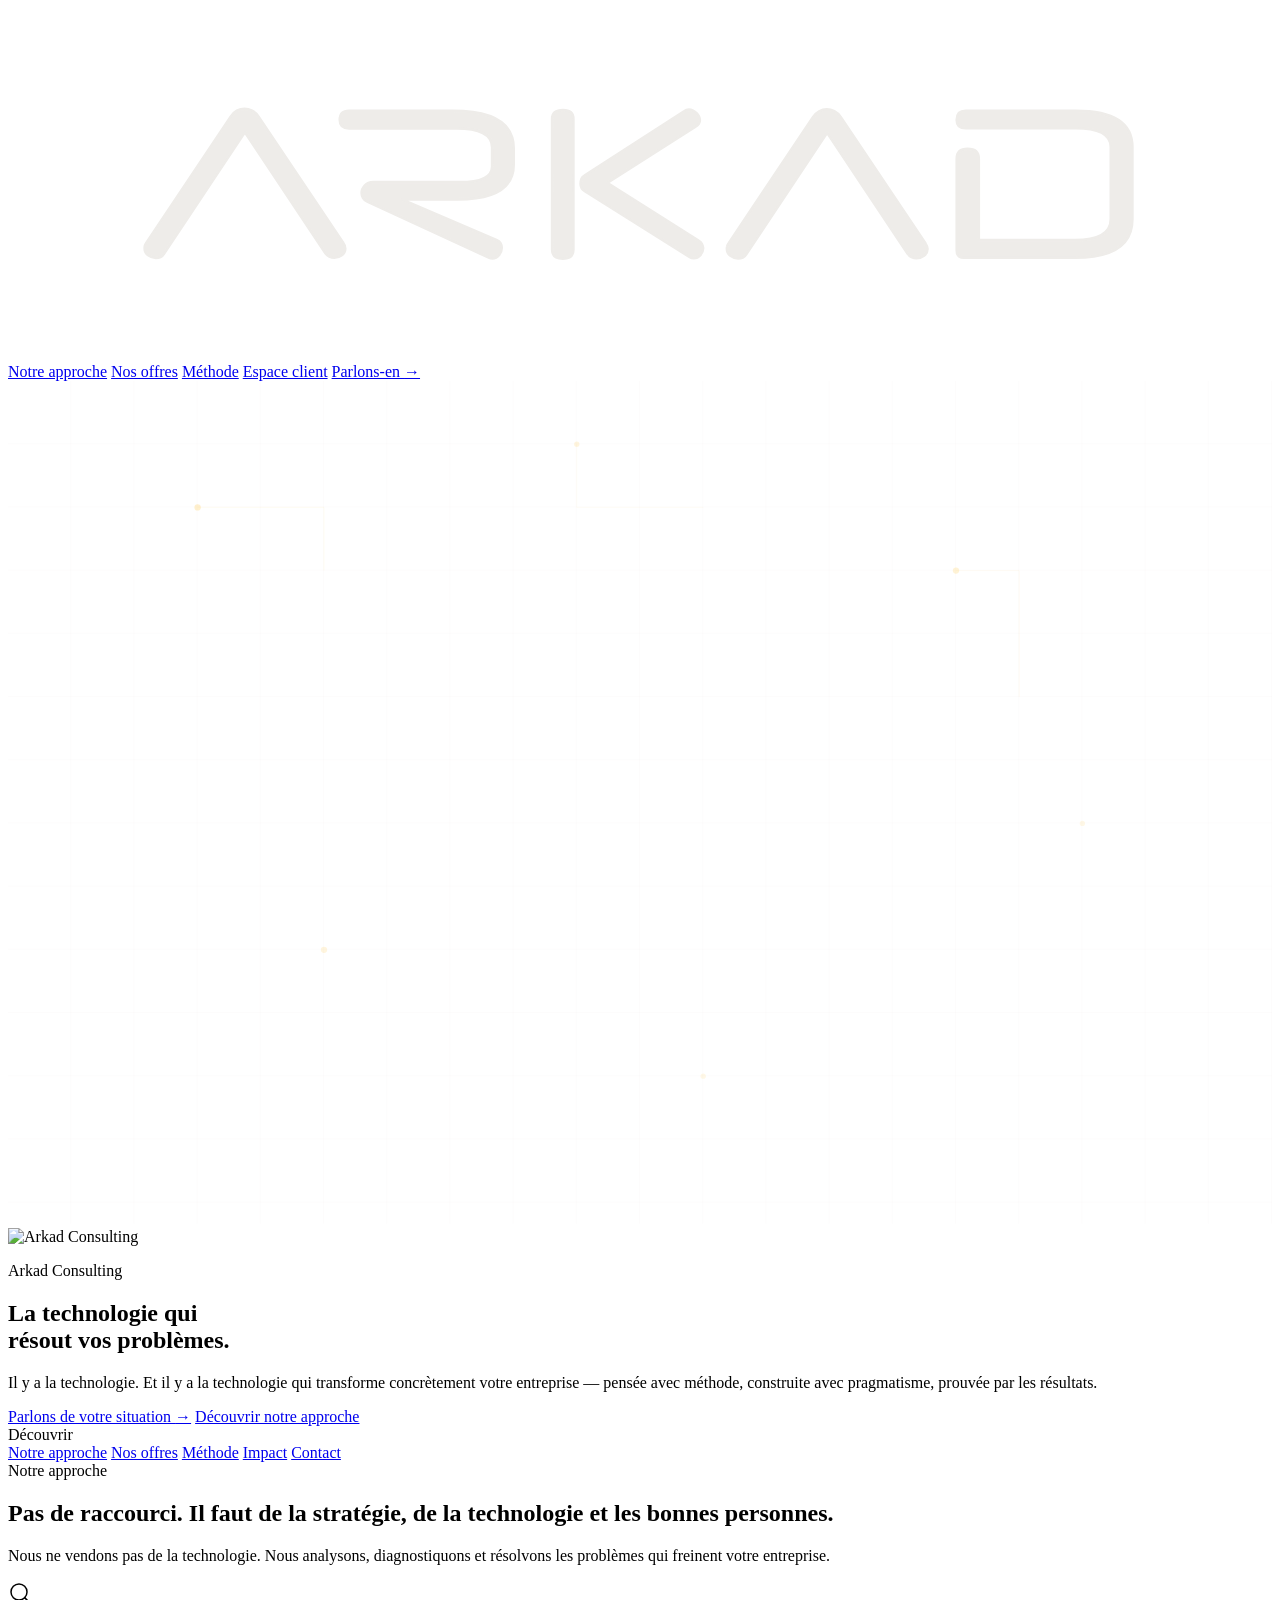
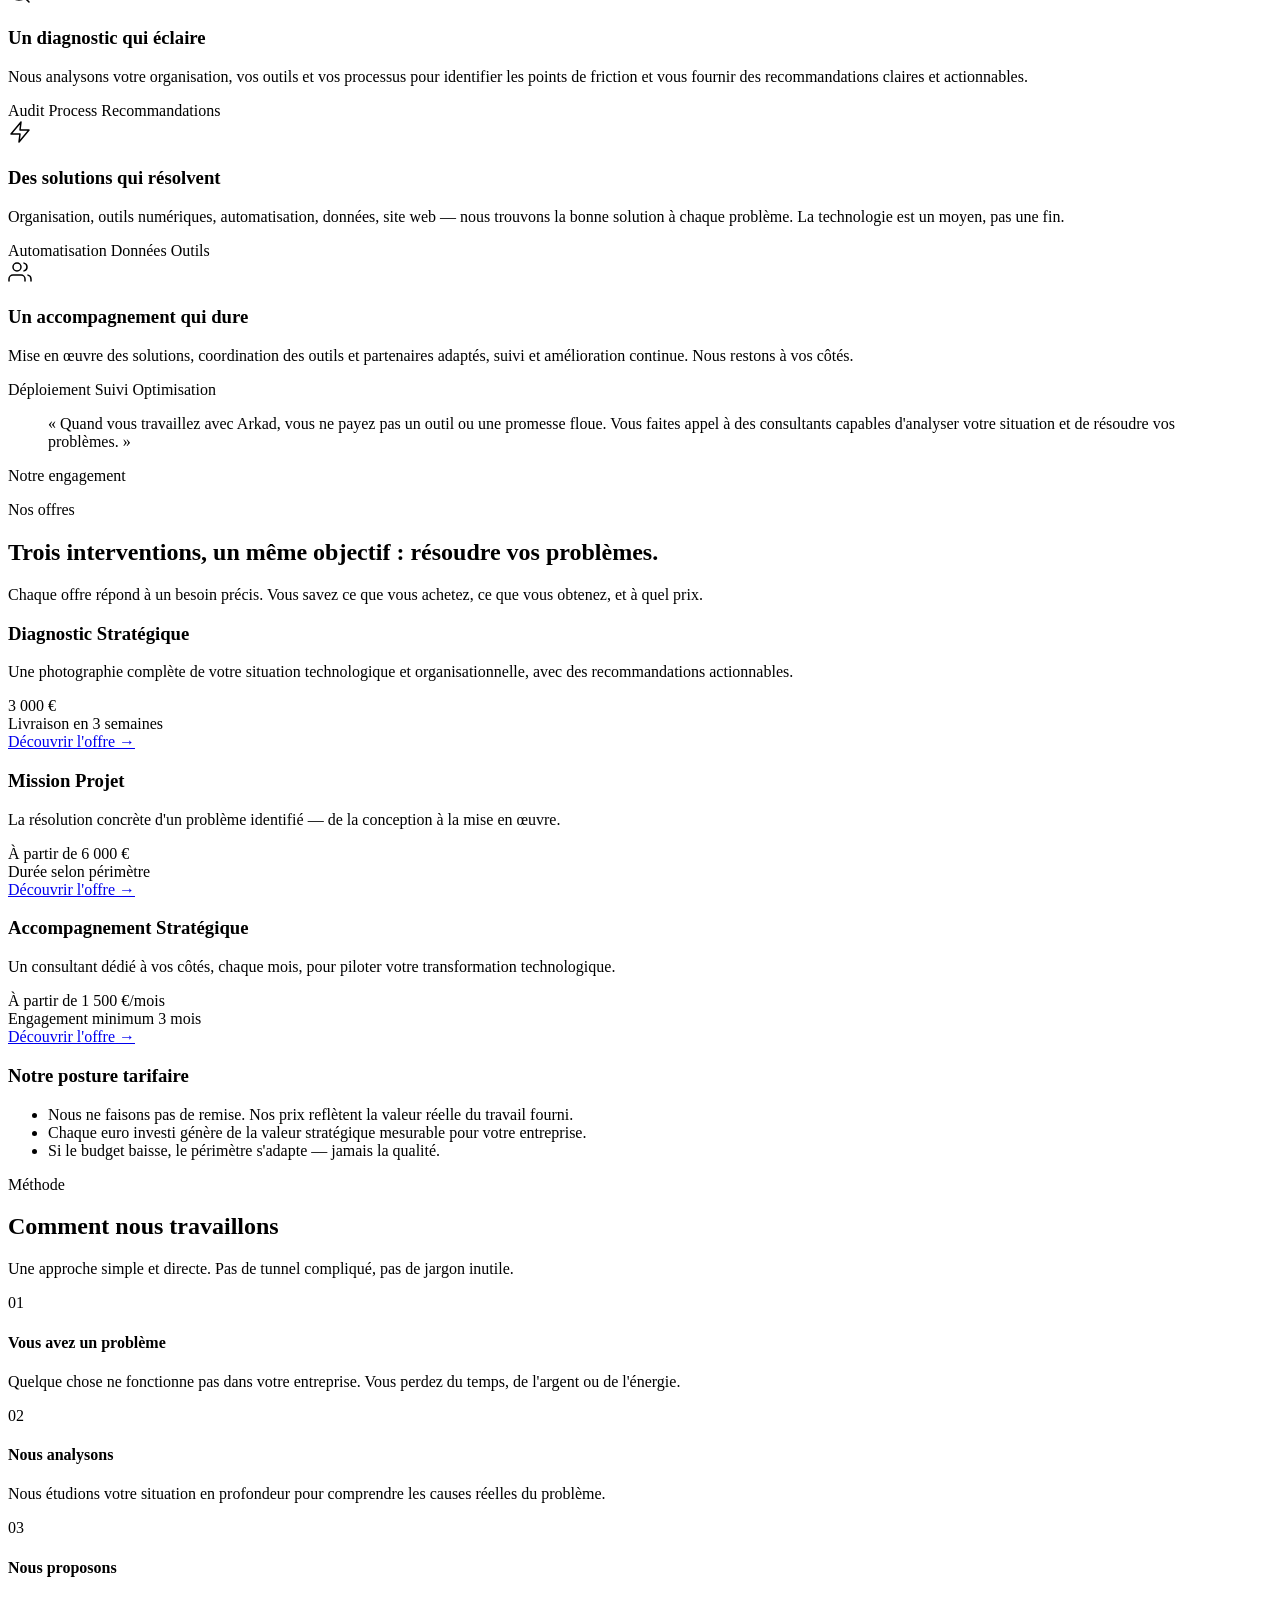
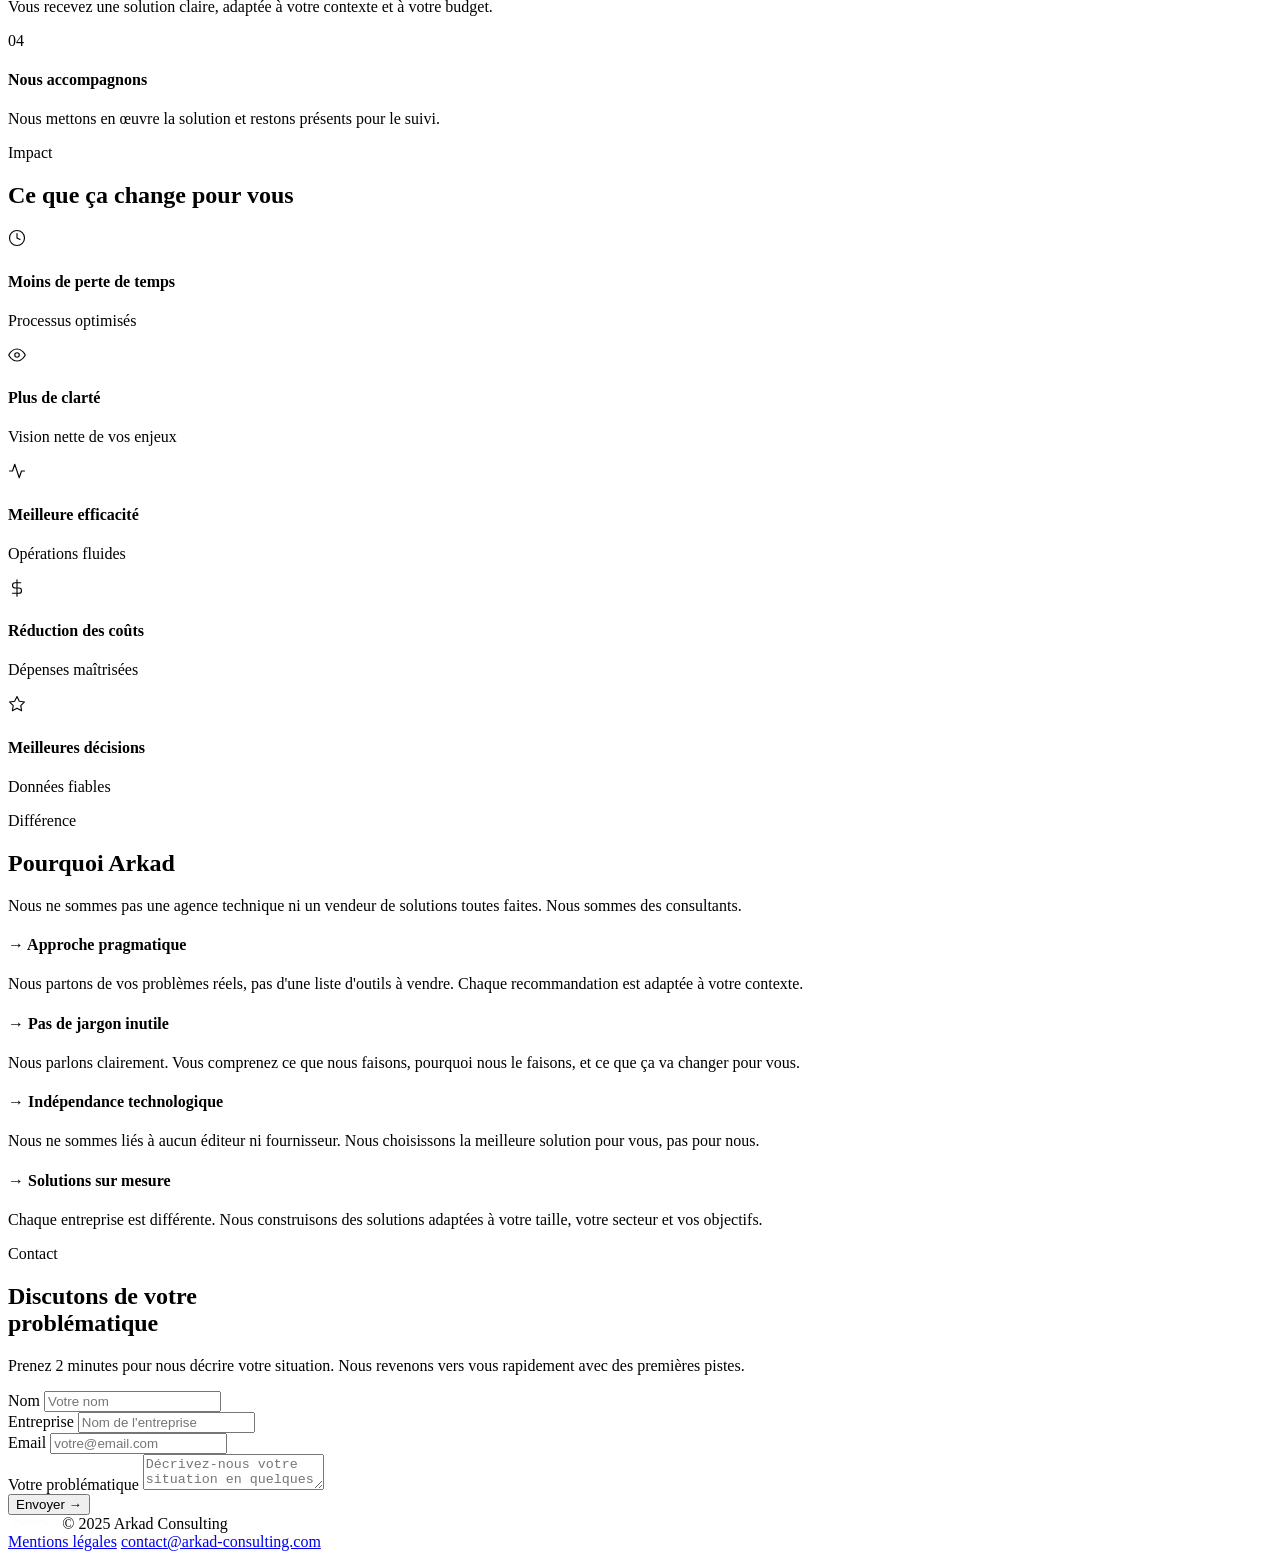
==== commit 7736e465: "feat: formulaire de contact fonctionnel avec Supabase Remplacement de la simulation par un vrai envo" ====
--- a/index.html
+++ b/index.html
@@ -173,21 +173,21 @@
         <article class="offers__card">
           <h3>Diagnostic Stratégique</h3>
           <p>Une photographie complète de votre situation technologique et organisationnelle, avec des recommandations actionnables.</p>
-          <div class="offers__price">3 500 € HT</div>
+          <div class="offers__price">3 000 <span class="euro">€</span></div>
           <div class="offers__duration">Livraison en 3 semaines</div>
           <a href="diagnostic-strategique.html" class="btn btn--ghost">Découvrir l'offre <span class="btn__arrow">→</span></a>
         </article>
         <article class="offers__card">
           <h3>Mission Projet</h3>
           <p>La résolution concrète d'un problème identifié — de la conception à la mise en œuvre.</p>
-          <div class="offers__price">À partir de 6 000 € HT</div>
+          <div class="offers__price">À partir de 6 000 <span class="euro">€</span></div>
           <div class="offers__duration">Durée selon périmètre</div>
           <a href="mission-projet.html" class="btn btn--ghost">Découvrir l'offre <span class="btn__arrow">→</span></a>
         </article>
         <article class="offers__card">
           <h3>Accompagnement Stratégique</h3>
           <p>Un consultant dédié à vos côtés, chaque mois, pour piloter votre transformation technologique.</p>
-          <div class="offers__price">À partir de 1 500 € HT/mois</div>
+          <div class="offers__price">À partir de 1 500 <span class="euro">€</span>/mois</div>
           <div class="offers__duration">Engagement minimum 3 mois</div>
           <a href="accompagnement-strategique.html" class="btn btn--ghost">Découvrir l'offre <span class="btn__arrow">→</span></a>
         </article>
@@ -338,7 +338,7 @@
         </div>
         <div class="form__group">
           <label class="form__label" for="message">Votre problématique</label>
-          <textarea class="form__textarea" id="message" placeholder="Décrivez-nous votre situation en quelques lignes..."></textarea>
+          <textarea class="form__textarea" id="message" placeholder="Décrivez-nous votre situation en quelques lignes..." required></textarea>
         </div>
         <div class="form__submit">
           <button type="submit" class="btn btn--primary">Envoyer <span class="btn__arrow">→</span></button>
@@ -387,6 +387,8 @@
   "priceRange": "$$"
 }
 </script>
+<script src="https://cdn.jsdelivr.net/npm/@supabase/supabase-js@2"></script>
+<script src="js/supabase-config.js"></script>
 <script src="js/main.js"></script>
 
 </body>
